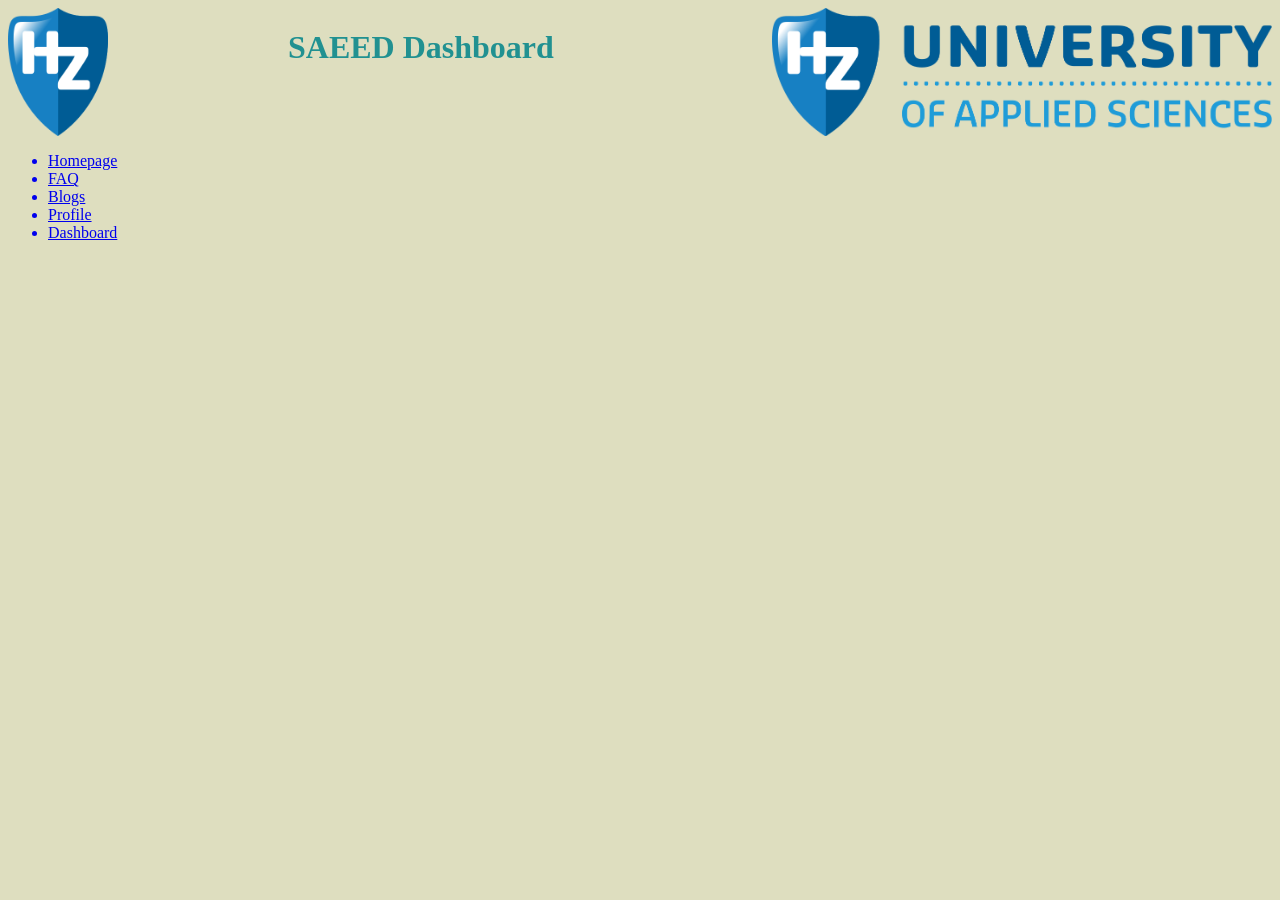
==== dahsboard.html @ bb9de302 "add pages" ====
<!DOCTYPE html>
<html lang="en">
  <head>
    <meta charset="UTF-8">
    <meta name="viewport" content="width=device-width, initial-scale=1.0">
    <meta http-equiv="X-UA-Compatible" content="ie=edge">
    <title>Dashboard Page</title>


    <div style= "display: flex ;">
      <a style="display: contents;" href="https://hz.nl/"><img style="width: 100px;" src="res/hzpic.png"></img></a>
      <h1 style="color: rgb(33, 145, 145); font-family: Impact; margin-left: 180px;">SAEED Dashboard</h1>
      <img style="margin-left: auto; width: 500px;" src="res/hzbannerpic.png"></img>
    </div>


    <style>
      .head{
        font-size: 70px;
        font-weight: bold;
      }
      body{
        background-color: rgb(222, 222, 191);
      }
    </style>
  </head>


  <body>
    

    <div>
        <ul style="display: inline-block;">
          <a href="index.html"><li>Homepage</li></a>
          <a href="faq.html"><li>FAQ</li></a>
          <a href="blog.html"><li>Blogs</li></a>
          <a href="profile.html"><li>Profile</li></a>
          <a href="dahsboard.html"><li>Dashboard</li></a>
       </ul>
      </div>

  </body>





</html>
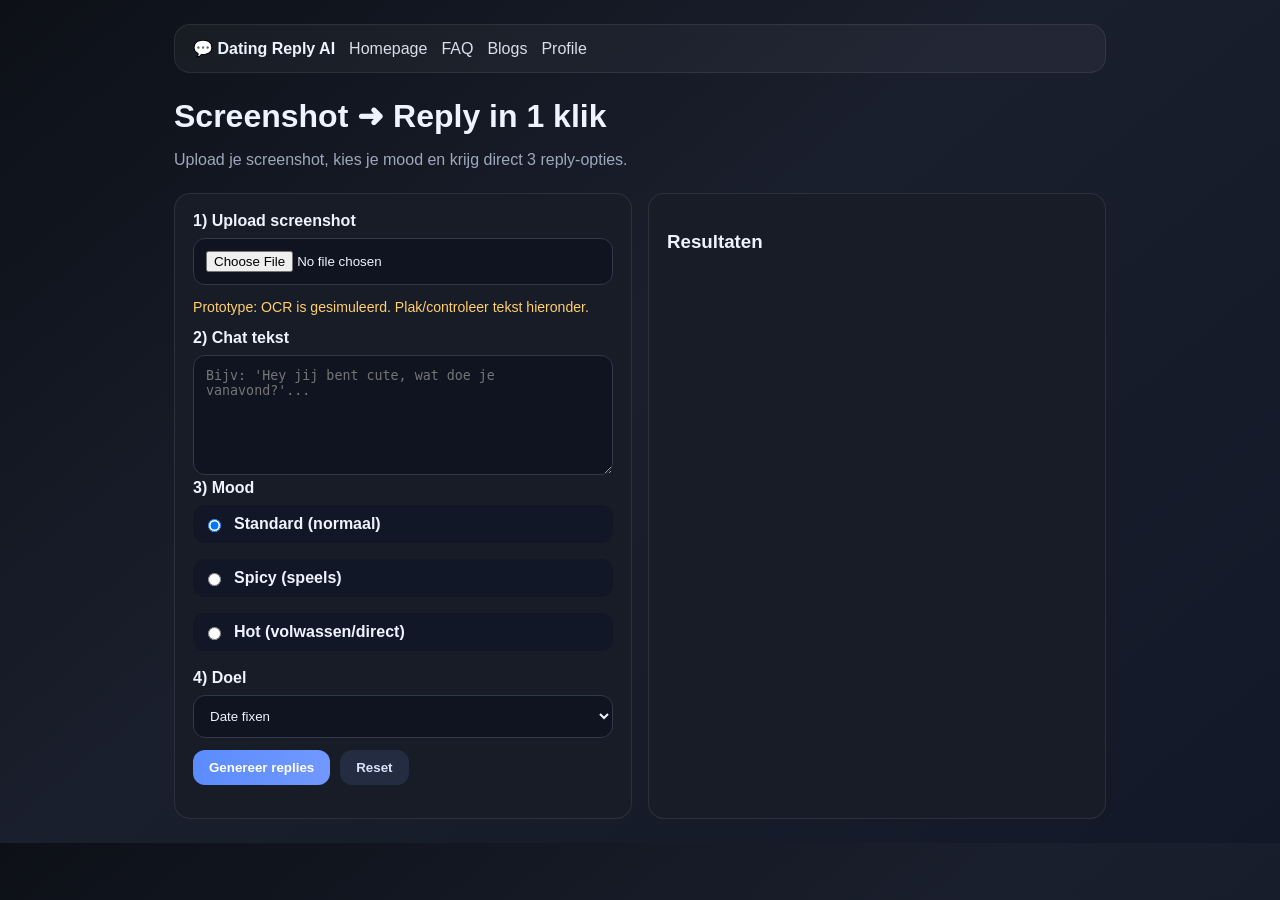
==== commit 6e374d89: "Build dating reply generator prototype dashboard" ====
--- a/dahsboard.html
+++ b/dahsboard.html
@@ -1,48 +1,214 @@
 <!DOCTYPE html>
-<html lang="en">
+<html lang="nl">
   <head>
-    <meta charset="UTF-8">
-    <meta name="viewport" content="width=device-width, initial-scale=1.0">
-    <meta http-equiv="X-UA-Compatible" content="ie=edge">
-    <title>Dashboard Page</title>
-
-
-    <div style= "display: flex ;">
-      <a style="display: contents;" href="https://hz.nl/"><img style="width: 100px;" src="res/hzpic.png"></img></a>
-      <h1 style="color: rgb(33, 145, 145); font-family: Impact; margin-left: 180px;">SAEED Dashboard</h1>
-      <img style="margin-left: auto; width: 500px;" src="res/hzbannerpic.png"></img>
-    </div>
-
-
+    <meta charset="UTF-8" />
+    <meta name="viewport" content="width=device-width, initial-scale=1.0" />
+    <meta http-equiv="X-UA-Compatible" content="ie=edge" />
+    <title>Dating Reply Generator</title>
     <style>
-      .head{
-        font-size: 70px;
-        font-weight: bold;
-      }
-      body{
-        background-color: rgb(222, 222, 191);
-      }
+      :root {
+        --bg: #10131a;
+        --card: #171c26;
+        --muted: #9ea8bd;
+        --text: #eef3ff;
+        --accent: #5b8cff;
+        --accent-2: #ff5c9f;
+        --ok: #44d08a;
+      }
+
+      * { box-sizing: border-box; }
+      body {
+        margin: 0;
+        font-family: Inter, Arial, sans-serif;
+        background: linear-gradient(140deg, #0d1017, #1a1f2d 45%, #121827);
+        color: var(--text);
+      }
+
+      .container { max-width: 980px; margin: 0 auto; padding: 24px; }
+      .nav {
+        display: flex; align-items: center; gap: 14px;
+        background: rgba(255,255,255,0.04); border: 1px solid rgba(255,255,255,0.08);
+        border-radius: 16px; padding: 14px 18px;
+      }
+      .nav a { color: var(--text); text-decoration: none; opacity: .9; }
+
+      .hero { margin: 24px 0; }
+      .hero h1 { margin: 0; font-size: 2rem; }
+      .hero p { color: var(--muted); }
+
+      .grid { display: grid; grid-template-columns: 1fr; gap: 16px; }
+      @media(min-width: 850px){ .grid { grid-template-columns: 1fr 1fr; } }
+
+      .card {
+        background: var(--card);
+        border: 1px solid rgba(255,255,255,0.09);
+        border-radius: 16px;
+        padding: 18px;
+      }
+
+      label { display: block; font-weight: 600; margin-bottom: 8px; }
+      input[type="file"], textarea, select {
+        width: 100%; border-radius: 12px; border: 1px solid #30384d;
+        background: #0f1420; color: var(--text); padding: 12px;
+      }
+      textarea { min-height: 120px; resize: vertical; }
+
+      .modes { display: grid; gap: 8px; }
+      .mode { display: flex; align-items: center; gap: 10px; padding: 10px; background: #111726; border-radius: 12px; }
+
+      .actions { display: flex; flex-wrap: wrap; gap: 10px; margin-top: 12px; }
+      button {
+        border: 0; border-radius: 12px; padding: 10px 16px; cursor: pointer;
+        font-weight: 700;
+      }
+      .primary { background: linear-gradient(90deg,var(--accent),#7198ff); color: #fff; }
+      .ghost { background: #232c40; color: #d7e2ff; }
+
+      .reply {
+        background: #111726; border: 1px solid #2a3350;
+        border-radius: 12px; padding: 12px; margin-top: 10px;
+      }
+      .reply small { color: var(--muted); }
+      .ok { color: var(--ok); font-size: .9rem; }
+      .warn { color: #ffcf70; font-size: .88rem; }
     </style>
   </head>
-
-
   <body>
-    
-
-    <div>
-        <ul style="display: inline-block;">
-          <a href="index.html"><li>Homepage</li></a>
-          <a href="faq.html"><li>FAQ</li></a>
-          <a href="blog.html"><li>Blogs</li></a>
-          <a href="profile.html"><li>Profile</li></a>
-          <a href="dahsboard.html"><li>Dashboard</li></a>
-       </ul>
+    <div class="container">
+      <nav class="nav">
+        <strong>💬 Dating Reply AI</strong>
+        <a href="index.html">Homepage</a>
+        <a href="faq.html">FAQ</a>
+        <a href="blog.html">Blogs</a>
+        <a href="profile.html">Profile</a>
+      </nav>
+
+      <section class="hero">
+        <h1>Screenshot ➜ Reply in 1 klik</h1>
+        <p>Upload je screenshot, kies je mood en krijg direct 3 reply-opties.</p>
+      </section>
+
+      <div class="grid">
+        <section class="card">
+          <label for="file">1) Upload screenshot</label>
+          <input id="file" type="file" accept="image/*" />
+          <p class="warn">Prototype: OCR is gesimuleerd. Plak/controleer tekst hieronder.</p>
+
+          <label for="chatText">2) Chat tekst</label>
+          <textarea id="chatText" placeholder="Bijv: 'Hey jij bent cute, wat doe je vanavond?'..."></textarea>
+
+          <label>3) Mood</label>
+          <div class="modes">
+            <label class="mode"><input type="radio" name="mode" value="standard" checked /> Standard (normaal)</label>
+            <label class="mode"><input type="radio" name="mode" value="spicy" /> Spicy (speels)</label>
+            <label class="mode"><input type="radio" name="mode" value="hot" /> Hot (volwassen/direct)</label>
+          </div>
+
+          <label for="goal" style="margin-top:10px;">4) Doel</label>
+          <select id="goal">
+            <option value="date">Date fixen</option>
+            <option value="flirt">Meer flirt</option>
+            <option value="mysterious">Mysterieus blijven</option>
+          </select>
+
+          <div class="actions">
+            <button class="primary" id="generateBtn">Genereer replies</button>
+            <button class="ghost" id="clearBtn">Reset</button>
+          </div>
+          <p id="status" class="ok"></p>
+        </section>
+
+        <section class="card">
+          <h3>Resultaten</h3>
+          <div id="results"></div>
+        </section>
       </div>
-
+    </div>
+
+    <script>
+      const generateBtn = document.getElementById('generateBtn');
+      const clearBtn = document.getElementById('clearBtn');
+      const chatText = document.getElementById('chatText');
+      const results = document.getElementById('results');
+      const status = document.getElementById('status');
+
+      function pickMode() {
+        return document.querySelector('input[name="mode"]:checked').value;
+      }
+
+      function templates(mode, goal, incoming) {
+        const goalMap = {
+          date: "een concrete date voorstellen",
+          flirt: "de flirt sterker maken",
+          mysterious: "interesse tonen maar mysterieus blijven"
+        };
+
+        const cleanIncoming = incoming.trim().replace(/\s+/g, ' ');
+
+        const base = [
+          `Nice 😌 ${cleanIncoming ? "Over jouw bericht: '" + cleanIncoming.slice(0, 60) + "...'" : ""} Ik wil ${goalMap[goal]}.`,
+          `Haha ik voel je vibe 😉 ${goal === 'date' ? 'Zullen we gewoon een drankje doen deze week?' : 'Vertel, wat is je beste move?'} `,
+          `${goal === 'mysterious' ? 'Misschien vertel ik dat later... 👀' : 'Ik ben benieuwd naar jou, verras me.'}`
+        ];
+
+        if (mode === 'spicy') {
+          return [
+            `Oeh, jij speelt dit goed 😏 ${goal === 'date' ? 'Donderdag 20:00, 1 drankje, deal?' : 'Ik wil zien of je net zo leuk bent in het echt.'}`,
+            `Pas op, zo maak je me nieuwsgierig 🔥 ${goal === 'flirt' ? 'Ga je me laten blozen of alleen praten?' : 'Ik geef je 1 kans om me echt te verrassen.'}`,
+            `Ik hou van deze energie. ${goal === 'mysterious' ? 'Misschien krijg je straks meer van me...' : 'Wanneer gaan we dit testen buiten de chat?'}`
+          ];
+        }
+
+        if (mode === 'hot') {
+          return [
+            `Mmm, die toon staat je goed. Ik wil dit gesprek vanavond verder in het echt 😉`,
+            `Jij maakt het lastig om braaf te blijven 😈 ${goal === 'date' ? 'Kies een plek, ik kies het moment.' : 'Laat me zien hoeveel lef je echt hebt.'}`,
+            `Ik ben in voor een volwassen vibe, maar alleen als de klik echt goed is. Wanneer zie ik je?`
+          ];
+        }
+
+        return base;
+      }
+
+      function renderReplies(list, mode) {
+        results.innerHTML = '';
+        list.forEach((txt, i) => {
+          const div = document.createElement('div');
+          div.className = 'reply';
+          div.innerHTML = `<small>Optie ${i + 1} • ${mode}</small><p>${txt}</p><button class="ghost" data-copy="${encodeURIComponent(txt)}">Copy</button>`;
+          results.appendChild(div);
+        });
+      }
+
+      generateBtn.addEventListener('click', () => {
+        const text = chatText.value;
+        const mode = pickMode();
+        const goal = document.getElementById('goal').value;
+
+        if (!text.trim()) {
+          status.textContent = 'Plak eerst een chatbericht om te kunnen genereren.';
+          return;
+        }
+
+        const out = templates(mode, goal, text);
+        renderReplies(out, mode);
+        status.textContent = 'Klaar! Kies je favoriet en klik op Copy.';
+      });
+
+      clearBtn.addEventListener('click', () => {
+        chatText.value = '';
+        results.innerHTML = '';
+        status.textContent = '';
+      });
+
+      results.addEventListener('click', (e) => {
+        if (e.target.matches('button[data-copy]')) {
+          const text = decodeURIComponent(e.target.getAttribute('data-copy'));
+          navigator.clipboard.writeText(text).then(() => {
+            status.textContent = 'Reply gekopieerd ✅';
+          });
+        }
+      });
+    </script>
   </body>
-
-
-
-
-
-</html>+</html>
